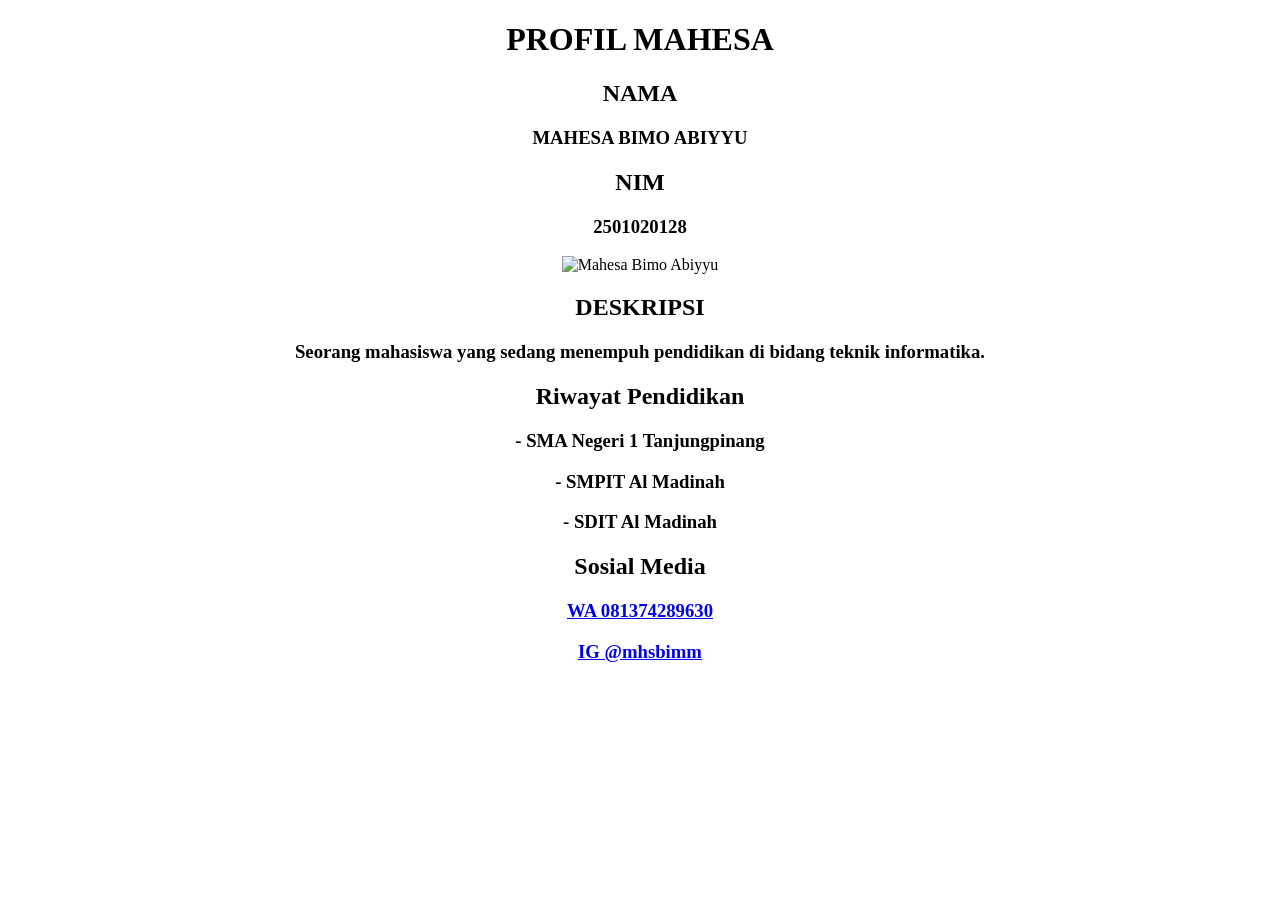
==== index.html @ 4d3d86a7 "commit pertama" ====
<!DOCTYPE html>
<html lang="en">
<head>
    <meta charset="UTF-8">
    <meta name="viewport" content="width=device-width, initial-scale=1.0">
    <title>PROFIL MAHESA BIMO ABIYYU</title>
</head>
<body>
    <p>
       <center><h1>PROFIL MAHESA</h1></center> 
    </p>

    <p>
        <center><h2>NAMA</h2></center>
        <center><h3>MAHESA BIMO ABIYYU</h3></center>
    </p>
    <p>
        <center><h2>NIM</h2></center>
        <center><h3>2501020128</h3></center>
    </p>
    <p>
        <center><img src="mahesa.jpeg" alt="Mahesa Bimo Abiyyu" width="150"></center>
    </p>
    <p>
        <center><h2>DESKRIPSI</h2></center>
        <center><h3>Seorang mahasiswa yang sedang menempuh pendidikan di bidang teknik informatika.</h3></center>
    </p>
    <p>
        <center><h2>Riwayat Pendidikan</h2></center>
        <center><h3>- SMA Negeri 1 Tanjungpinang</h3></center>
        <center><h3>- SMPIT Al Madinah</h3></center>
        <center><h3>- SDIT Al Madinah</h3></center>
    </p>
    <p>
        <center><h2>Sosial Media</h2></center>
        <center><h3><a href="https://wa.me/6281374289630">WA 081374289630</a></h3></center>
        <center><h3><a href="https://www.instagram.com/mhsbimm/">IG @mhsbimm</a></h3></center>
    </p>

</body>
</html>
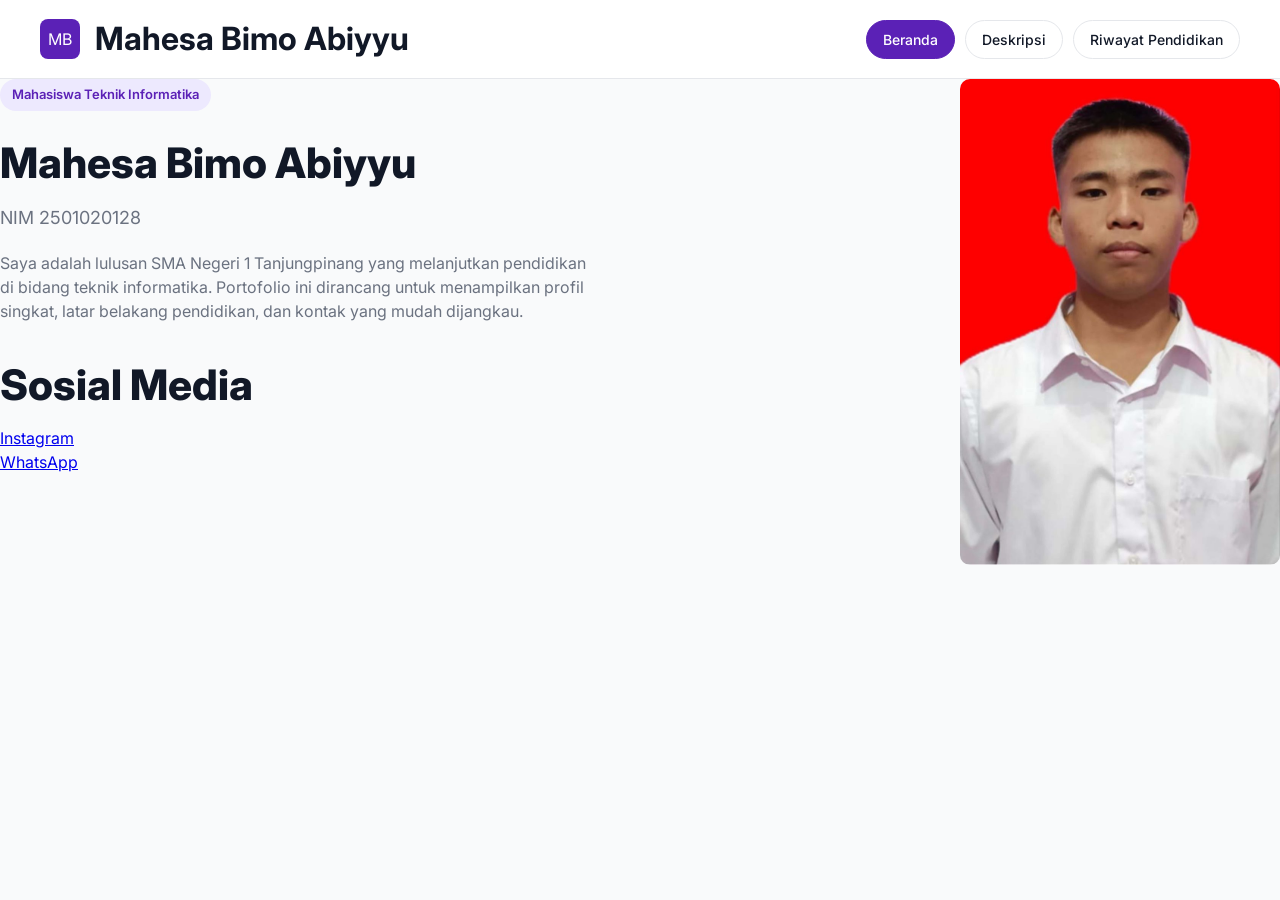
==== commit c5e3a14d: "TUGAS 5_2501020128" ====
--- a/index.html
+++ b/index.html
@@ -1,41 +1,45 @@
-<!DOCTYPE html>
-<html lang="en">
-<head>
-    <meta charset="UTF-8">
-    <meta name="viewport" content="width=device-width, initial-scale=1.0">
-    <title>PROFIL MAHESA BIMO ABIYYU</title>
-</head>
-<body>
-    <p>
-       <center><h1>PROFIL MAHESA</h1></center> 
-    </p>
-
-    <p>
-        <center><h2>NAMA</h2></center>
-        <center><h3>MAHESA BIMO ABIYYU</h3></center>
-    </p>
-    <p>
-        <center><h2>NIM</h2></center>
-        <center><h3>2501020128</h3></center>
-    </p>
-    <p>
-        <center><img src="mahesa.jpeg" alt="Mahesa Bimo Abiyyu" width="150"></center>
-    </p>
-    <p>
-        <center><h2>DESKRIPSI</h2></center>
-        <center><h3>Seorang mahasiswa yang sedang menempuh pendidikan di bidang teknik informatika.</h3></center>
-    </p>
-    <p>
-        <center><h2>Riwayat Pendidikan</h2></center>
-        <center><h3>- SMA Negeri 1 Tanjungpinang</h3></center>
-        <center><h3>- SMPIT Al Madinah</h3></center>
-        <center><h3>- SDIT Al Madinah</h3></center>
-    </p>
-    <p>
-        <center><h2>Sosial Media</h2></center>
-        <center><h3><a href="https://wa.me/6281374289630">WA 081374289630</a></h3></center>
-        <center><h3><a href="https://www.instagram.com/mhsbimm/">IG @mhsbimm</a></h3></center>
-    </p>
-
-</body>
-</html>+<!DOCTYPE html>
+<html lang="id">
+<head>
+  <meta charset="UTF-8">
+  <title>Beranda - Mahesa Bimo Abiyyu</title>
+  <link href="https://fonts.googleapis.com/css2?family=Inter:wght@400;500;600;700&display=swap" rel="stylesheet">
+  <link rel="stylesheet" href="style.css"> <!-- Memanggil file CSS -->
+</head>
+<body>
+  <header>
+    <div class="logo-section">
+      <div class="logo-icon">MB</div>
+      <h1>Mahesa Bimo Abiyyu</h1>
+    </div>
+    <nav class="nav-links">
+      <a href="index.html" class="nav-item active">Beranda</a>
+      <a href="deskripsi.html" class="nav-item">Deskripsi</a>
+      <a href="pendidikan.html" class="nav-item">Riwayat Pendidikan</a>
+    </nav>
+  </header>
+
+  <!-- BAGIAN 1: TEKS PERKENALAN DAN PAS FOTO (HERO) -->
+    <section class="hero">
+      
+      <!-- Sisi Kiri: Teks -->
+      <div class="hero-text">
+        <div class="badge">Mahasiswa Teknik Informatika</div>
+        <h2>Mahesa Bimo Abiyyu</h2>
+        <div class="nim">NIM 2501020128</div>
+        <p>Saya adalah lulusan SMA Negeri 1 Tanjungpinang yang melanjutkan pendidikan di bidang teknik informatika. Portofolio ini dirancang untuk menampilkan profil singkat, latar belakang pendidikan, dan kontak yang mudah dijangkau.</p>
+        
+        <div class="hero-buttons">
+          <h2>Sosial Media</h2>
+          <a href="https://www.instagram.com/mhsbimm/" class="btn btn-primary">Instagram</a><br>
+          <a href="https://wa.me/62813742899630" class="btn btn-outline">WhatsApp</a>
+        </div>
+      </div>
+
+      <!-- Sisi Kanan: Foto dan Info Singkat -->
+      <div class="hero-image-container">
+        <!-- PASTIKAN NAMA FILE GAMBAR DI BAWAH INI SESUAI DENGAN YANG ADA DI FOLDERMU -->
+        <!-- Contoh: karena digambarmu ada file mahesa.jpeg, kamu bisa ubah menjadi src="mahesa.jpeg" -->
+        <img src="pas-foto.jpeg" alt="Pas Foto Mahesa" class="hero-image">
+      </div>
+    </section>
--- a/style.css
+++ b/style.css
@@ -0,0 +1,38 @@
+:root {
+  --primary-color: #5b21b6;
+  --primary-light: #ede9fe;
+  --text-main: #111827;
+  --text-muted: #6b7280;
+  --bg-main: #f9fafb;
+  --bg-card: #ffffff;
+  --border-color: #e5e7eb;
+}
+
+* { margin: 0; padding: 0; box-sizing: border-box; font-family: 'Inter', sans-serif; }
+body { background-color: var(--bg-main); color: var(--text-main); line-height: 1.5; }
+
+/* Header & Navigasi */
+header { background-color: var(--bg-card); border-bottom: 1px solid var(--border-color); padding: 15px 40px; display: flex; justify-content: space-between; align-items: center; }
+.logo-section { display: flex; align-items: center; gap: 15px; }
+.logo-icon { background-color: var(--primary-color); color: white; width: 40px; height: 40px; border-radius: 8px; display: flex; justify-content: center; align-items: center; }
+.nav-links { display: flex; gap: 10px; }
+.nav-item { padding: 8px 16px; border-radius: 20px; text-decoration: none; color: var(--text-main); font-size: 14px; font-weight: 500; border: 1px solid var(--border-color); display: flex; align-items: center; gap: 8px; }
+.nav-item.active { background-color: var(--primary-color); color: white; border-color: var(--primary-color); }
+
+/* Layout Utama */
+main { max-width: 1200px; margin: 0 auto; padding: 40px 20px; }
+.hero { display: flex; justify-content: space-between; align-items: flex-start; margin-bottom: 40px; gap: 40px; }
+.hero-text { flex: 1; max-width: 600px; }
+.badge { display: inline-flex; background-color: var(--primary-light); color: var(--primary-color); padding: 6px 12px; border-radius: 20px; font-size: 13px; font-weight: 600; margin-bottom: 20px; }
+.hero-text h2 { font-size: 42px; font-weight: 800; margin-bottom: 10px; }
+.hero-text .nim { color: var(--text-muted); font-size: 18px; margin-bottom: 20px; }
+.hero-text p { color: var(--text-muted); margin-bottom: 30px; }
+.hero-image-container { flex: 1; display: flex; flex-direction: column; align-items: flex-end; }
+.hero-image { width: 320px; height: auto; border-radius: 10px; margin-bottom: 20px; }
+
+/* Grid & Cards */
+.content-grid { display: grid; grid-template-columns: 1fr; gap: 30px; margin-bottom: 30px; }
+.card { background: var(--bg-card); border: 1px solid var(--border-color); border-radius: 16px; padding: 30px; }
+.card-header { display: flex; align-items: center; gap: 12px; margin-bottom: 20px; }
+.card-icon { background-color: var(--primary-light); color: var(--primary-color); width: 40px; height: 40px; border-radius: 10px; display: flex; justify-content: center; align-items: center; }
+.edu-item { border: 1px solid var(--border-color); border-radius: 12px; padding: 20px; margin-bottom: 15px; }
